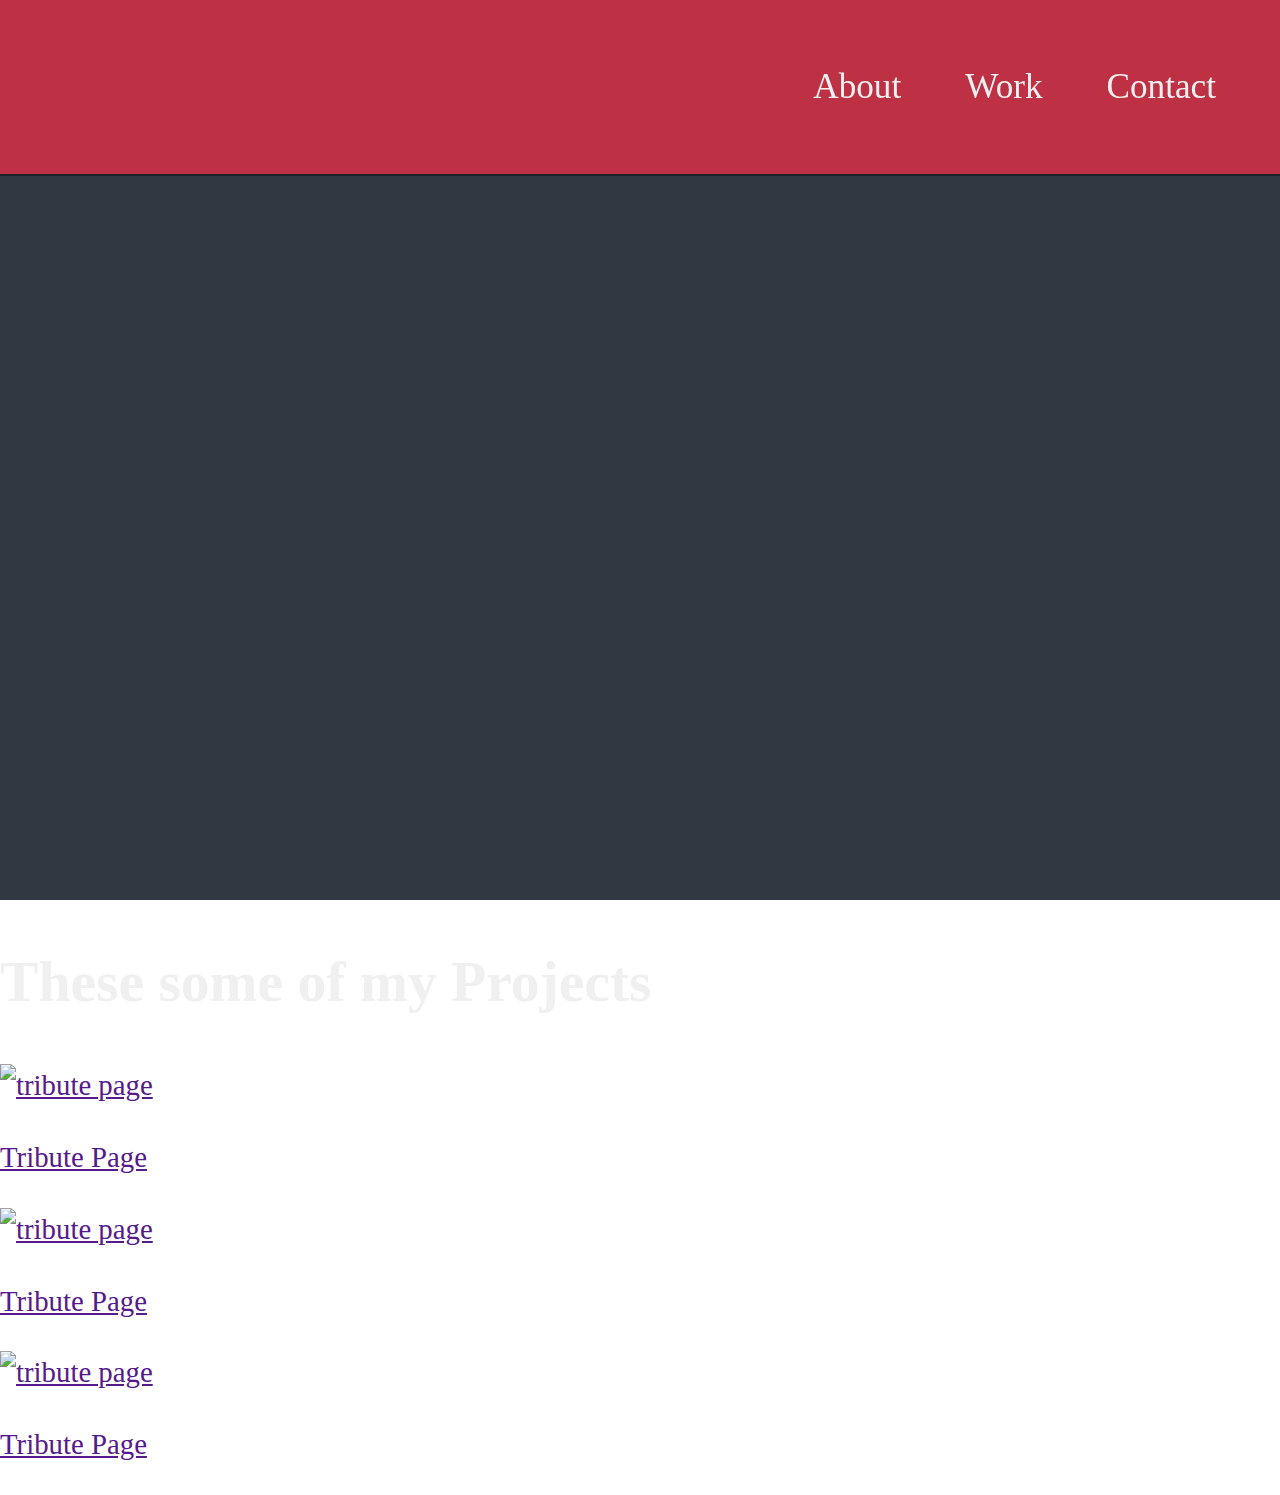
==== portfolio-fcc/index.html @ e5ad9b96 "Complete 5 user stories for freecodecamp portfolio task" ====
<!DOCTYPE html>
<html lang="en">
<head>
    <meta charset="UTF-8">
    <meta http-equiv="X-UA-Compatible" content="IE=edge">
    <meta name="viewport" content="width=device-width, initial-scale=1.0">
    <link rel="stylesheet" href="./index.css">
    <title>Document</title>
</head>
<body>
    <navbar>
        <ul>
          <li><a href="#welcome-section">About</a</li>
          <li><a href="#projects">Work</a></li>
          <li><a href="#contact">Contact</a></li>
        </ul>
      </navbar>
      <section id="welcome-section">
        <h1>Hey! I am Tambe Salome</h1>
        <p>a web developer</p>
      </section>
      <section id="projects">
        <h1>These some of my Projects</h1>
        <div>
          <a href="" class="project">
            <img src="https://cdn.freecodecamp.org/testable-projects-fcc/images/tribute.jpg" alt="tribute page">
            <p>Tribute Page</p>
          </a>
          <a href="" class="project">
            <img src="https://cdn.freecodecamp.org/testable-projects-fcc/images/tribute.jpg" alt="tribute page">
            <p>Tribute Page</p>
          </a>
          <a href="" class="project">
            <img src="https://cdn.freecodecamp.org/testable-projects-fcc/images/tribute.jpg" alt="tribute page">
            <p>Tribute Page</p>
          </a>
        </div>
      </section>
      <footer id="contact">
        
      </footer>      
</body>
</html>
---- portfolio-fcc/index.css ----
:root {
    --main-red: #be3144;
    --main-grey: #303841;
    --main-white: #f0f0f0;
  }
  
  * {
    font-family: 'Poppins', 'sans-serif';
  }
  
  body {
    font-size: 1.8rem;
    font-weight: 400;
    line-height: 1.5;
    color: var(--main-white);
    margin: 0;
  }
  
  /* Navbar styles */
  
  navbar {
    margin: 0;
    display: flex;
    position: fixed;
    z-index: 10;
    justify-content: flex-end;
    background-color: var(--main-red);
    box-shadow: 0 2px 0 rgb(0 0 0 / 40%);
    top: 0;
    left: 0;
    width: 100%;
  }
  navbar ul {
    display: flex;
    list-style-type: none;
    margin-right: 2rem;
  }
  navbar ul li a{
    display: block;
    font-size: 2.2rem;
    text-decoration: none;
    color: var(--main-white);
    padding: 2rem;
  }
  
  #welcome-section {
    background-color: var(--main-grey);
    margin: 0;
    height: 100vh;
  }
  
  #welcome-section h1 {
    margin: 0 auto;
  }
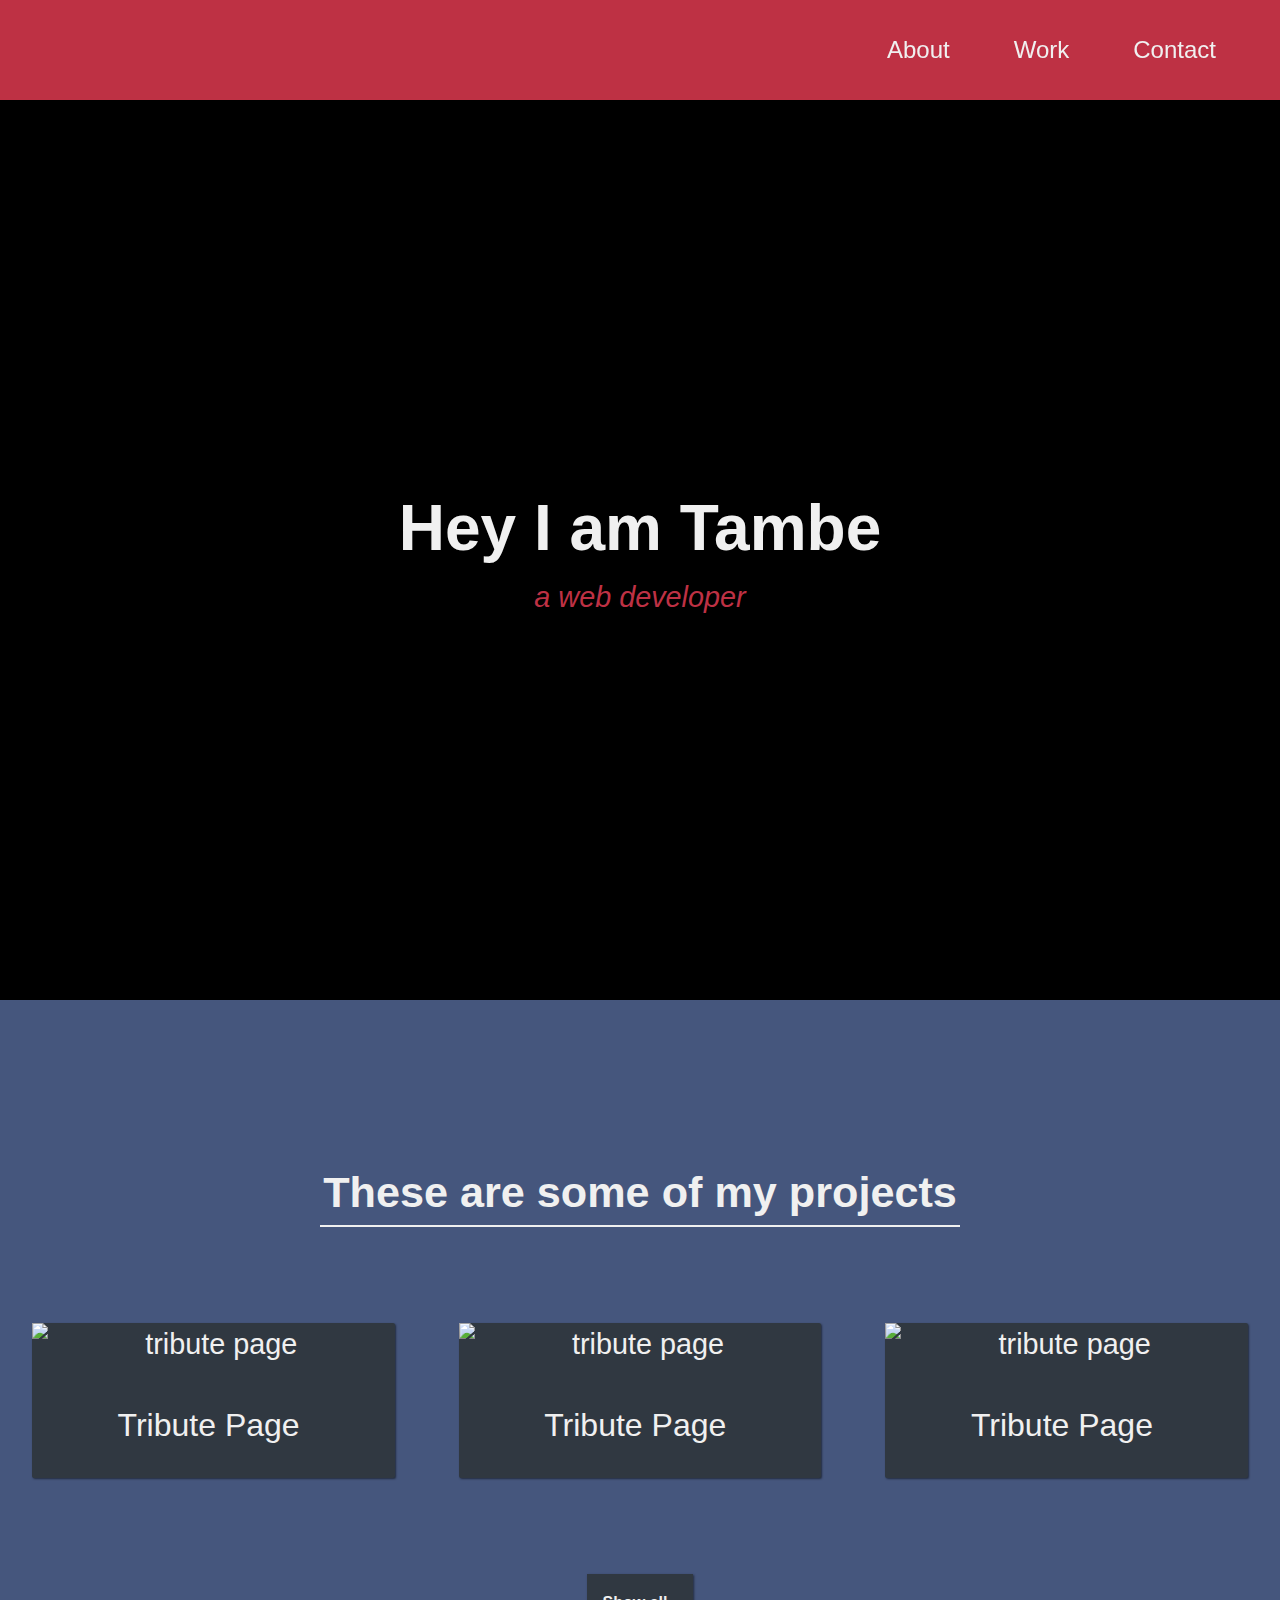
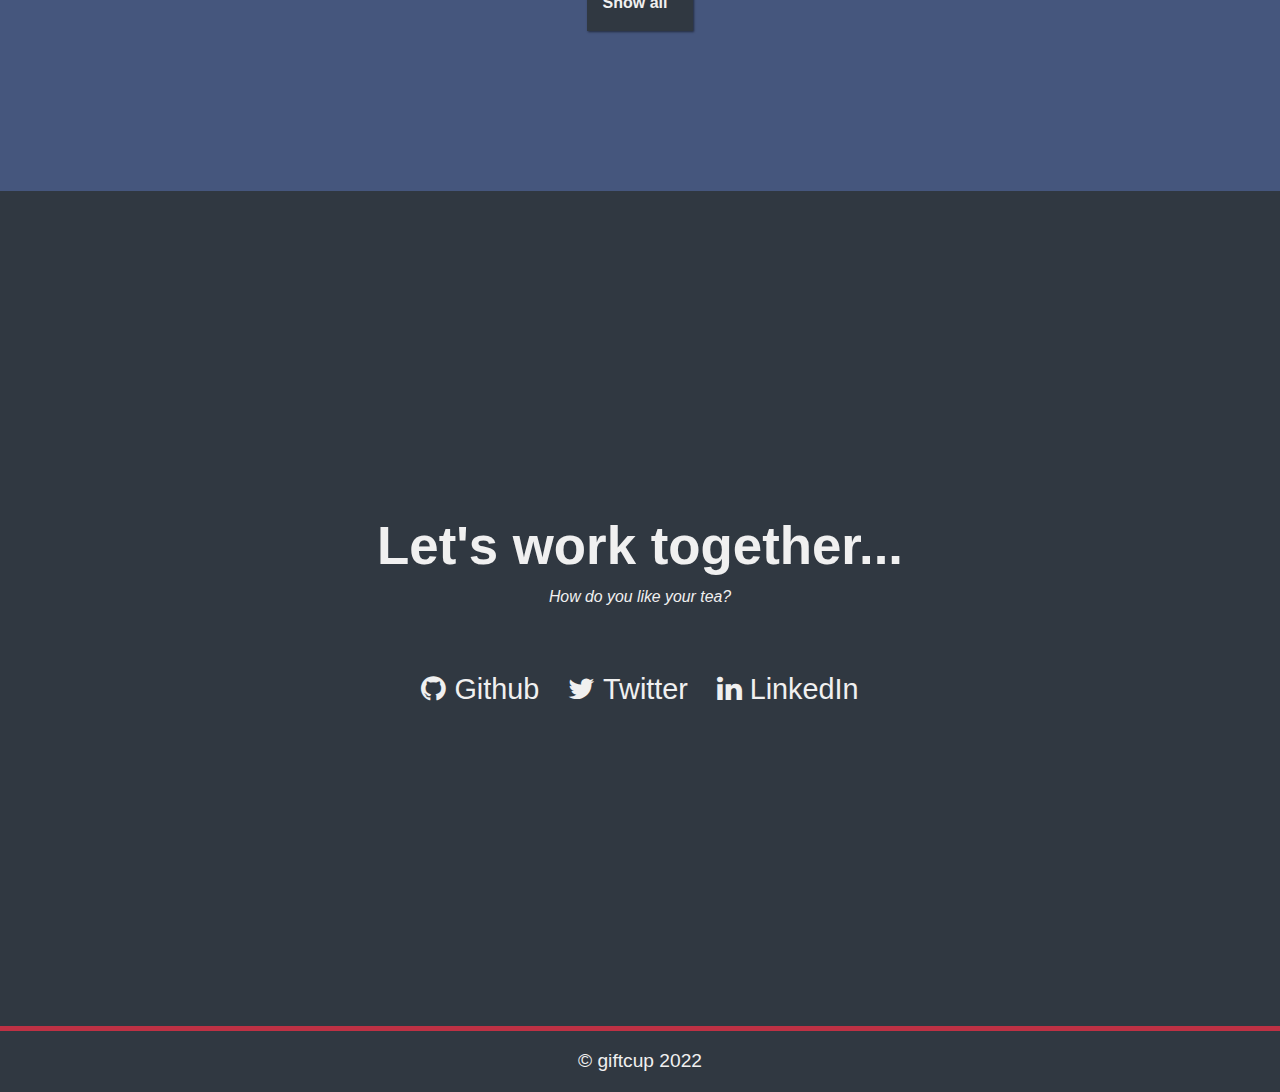
==== commit 78f10be0: "add styling and content to portfolio" ====
--- a/portfolio-fcc/index.html
+++ b/portfolio-fcc/index.html
@@ -4,6 +4,7 @@
     <meta charset="UTF-8">
     <meta http-equiv="X-UA-Compatible" content="IE=edge">
     <meta name="viewport" content="width=device-width, initial-scale=1.0">
+    <link rel="stylesheet" href="https://cdnjs.cloudflare.com/ajax/libs/font-awesome/4.7.0/css/font-awesome.min.css">
     <link rel="stylesheet" href="./index.css">
     <title>Document</title>
 </head>
@@ -16,28 +17,54 @@
         </ul>
       </navbar>
       <section id="welcome-section">
-        <h1>Hey! I am Tambe Salome</h1>
+        <h1>Hey I am Tambe</h1>
         <p>a web developer</p>
       </section>
       <section id="projects">
-        <h1>These some of my Projects</h1>
+        <h2>These are some of my projects</h2>
         <div>
           <a href="" class="project">
             <img src="https://cdn.freecodecamp.org/testable-projects-fcc/images/tribute.jpg" alt="tribute page">
-            <p>Tribute Page</p>
+            <p>
+              <span class="code"> &lt; </span>
+              Tribute Page
+              <span class="code"> /&gt; </span>
+            </p>
           </a>
           <a href="" class="project">
             <img src="https://cdn.freecodecamp.org/testable-projects-fcc/images/tribute.jpg" alt="tribute page">
-            <p>Tribute Page</p>
+            <p>
+              <span class="code"> &lt; </span>
+              Tribute Page
+              <span class="code"> /&gt; </span>
+            </p>
           </a>
           <a href="" class="project">
             <img src="https://cdn.freecodecamp.org/testable-projects-fcc/images/tribute.jpg" alt="tribute page">
-            <p>Tribute Page</p>
+            <p>
+              <span class="code"> &lt; </span>
+              Tribute Page
+              <span class="code"> /&gt; </span>
+            </p>
           </a>
         </div>
+        <a href="https://github.com/giftcup" target="_blank" id="more">
+          Show all  <i class="fa-solid fa-greater-than"></i>
+        </a>
       </section>
-      <footer id="contact">
-        
+      <section id="contact">
+        <div class="contact-section-header">
+          <h1>Let's work together...</h1>
+          <p>How do you like your tea?</p>
+        </div>
+        <div id="socials">
+          <p><i class="fa-brands fa-github"></i> Github</p>
+          <p><i class="fa-brands fa-twitter"></i> Twitter</p>
+          <p><i class="fa-brands fa-linkedin"></i> LinkedIn</p>
+        </div>
+      </section>
+      <footer>
+        <p>&copy; giftcup 2022</p>
       </footer>      
 </body>
 </html>--- a/portfolio-fcc/index.css
+++ b/portfolio-fcc/index.css
@@ -2,18 +2,36 @@
     --main-red: #be3144;
     --main-grey: #303841;
     --main-white: #f0f0f0;
-  }
-  
-  * {
-    font-family: 'Poppins', 'sans-serif';
+    --main-blue: #45567d;
   }
   
   body {
+    box-sizing: border-box;
     font-size: 1.8rem;
     font-weight: 400;
     line-height: 1.5;
     color: var(--main-white);
     margin: 0;
+    font-family: 'Poppins' , Helvetica, Arial, Sans-Serif;
+  }
+
+  * {
+    margin: 0;
+    padding: 0;
+  }
+
+  h1 {
+    font-size: 4rem;
+  }
+
+  a {
+    text-decoration: none;
+    color: var(--main-white);
+  }
+
+  i {
+    font-family: 'FontAwesome' !important;
+    font-style: normal;
   }
   
   /* Navbar styles */
@@ -24,32 +42,157 @@
     position: fixed;
     z-index: 10;
     justify-content: flex-end;
+    align-items: center;
     background-color: var(--main-red);
     box-shadow: 0 2px 0 rgb(0 0 0 / 40%);
     top: 0;
     left: 0;
     width: 100%;
+    height: 100px;
   }
+  
   navbar ul {
     display: flex;
     list-style-type: none;
     margin-right: 2rem;
   }
+
   navbar ul li a{
     display: block;
-    font-size: 2.2rem;
-    text-decoration: none;
-    color: var(--main-white);
+    font-size: 1.5rem;
     padding: 2rem;
   }
   
   #welcome-section {
-    background-color: var(--main-grey);
+    background-color: #000;
+    margin-top: 100px;
+    font-size: 2rem;
+    height: 100vh;
+    width: 100vw;
+    display: flex;
+    flex-direction: column;
+    justify-content: center;
+    align-items: center;
+  }
+
+  #welcome-section p {
+    color: var(--main-red);
     margin: 0;
-    height: 100vh;
+    font-size: 1.8rem;
+    font-style: italic;
+    font-weight: normal;
+  }
+
+  #projects {
+    background-color: var(--main-blue);
+    padding: 10rem 2rem;
+    text-align: center;
+  }
+
+  #projects h2 {
+    max-width: 640px;
+    margin: 0 auto 6rem auto;
+    border-bottom: 2px solid var(--main-white);
   }
   
-  #welcome-section h1 {
+  #projects div {
+    display: grid;
+    grid-gap: 4rem;
+    width: 100%;
+    grid-template-columns: repeat(auto-fit, minmax(320px, 1fr));
+    max-width: 1280px;
     margin: 0 auto;
+    margin-bottom: 6rem;
   }
-  +
+  .project {
+    border-radius: 2px;
+    background-color: var(--main-grey);
+    box-shadow: 1px 1px 2px rgb(0 0 0 / 50%);
+  }
+
+  .project p {
+    margin: 0;
+    text-align: center;
+    padding: 2rem 0.5rem;
+    font-size: 2rem;
+  }
+
+  .project img {
+    display: block;
+    height: calc(100% - 6.8rem);
+    width: 100%;
+    object-fit: cover;
+  }
+
+  .code {
+    color: var(--main-grey);
+    transition: color 0.5s ease-out;
+  }
+
+  .project:hover .code {
+    color:  #ff7f50;
+  }
+
+#more {
+  display: inline-block;
+  width: max-content;
+  font-size: 1rem;
+  background-color: var(--main-grey);
+  padding: 1rem;
+  box-shadow: 1px 1px 2px rgb(0 0 0 / 50%);
+  font-weight: bold;
+  transition: background-color 0.3s ease-out ;
+} 
+
+#more:hover {
+  background-color: var(--main-red);
+}
+
+#more:hover > i {
+  transform: translateX(20px);
+}
+
+#more > i {
+  margin-left: 10px;
+  transform: translateX(0);
+  transition: transform 0.3s ease-out;
+}
+
+#contact {
+  display: flex;
+  justify-content: center;
+  align-items: center;
+  text-align: center;
+  flex-direction: column;
+  width: 100vw;
+  height: 80vh;
+  background-color: var(--main-grey);
+  padding: 2em 0;
+  border-bottom: 5px solid var(--main-red);
+}
+
+.contact-section-header h1 {
+  font-size: 3.3rem;
+}
+
+.contact-section-header p {
+  font-size: 0.99rem;
+  font-style: italic;
+}
+
+#socials {
+  display: flex;
+  justify-content: center;
+  margin-top: 2em;
+  gap: 1em;
+}
+
+footer {
+  background-color: var(--main-grey);
+  display: flex;
+  align-items: center;
+  justify-content: center;
+  font-size: 1.2rem;
+  padding: 1rem 0;
+}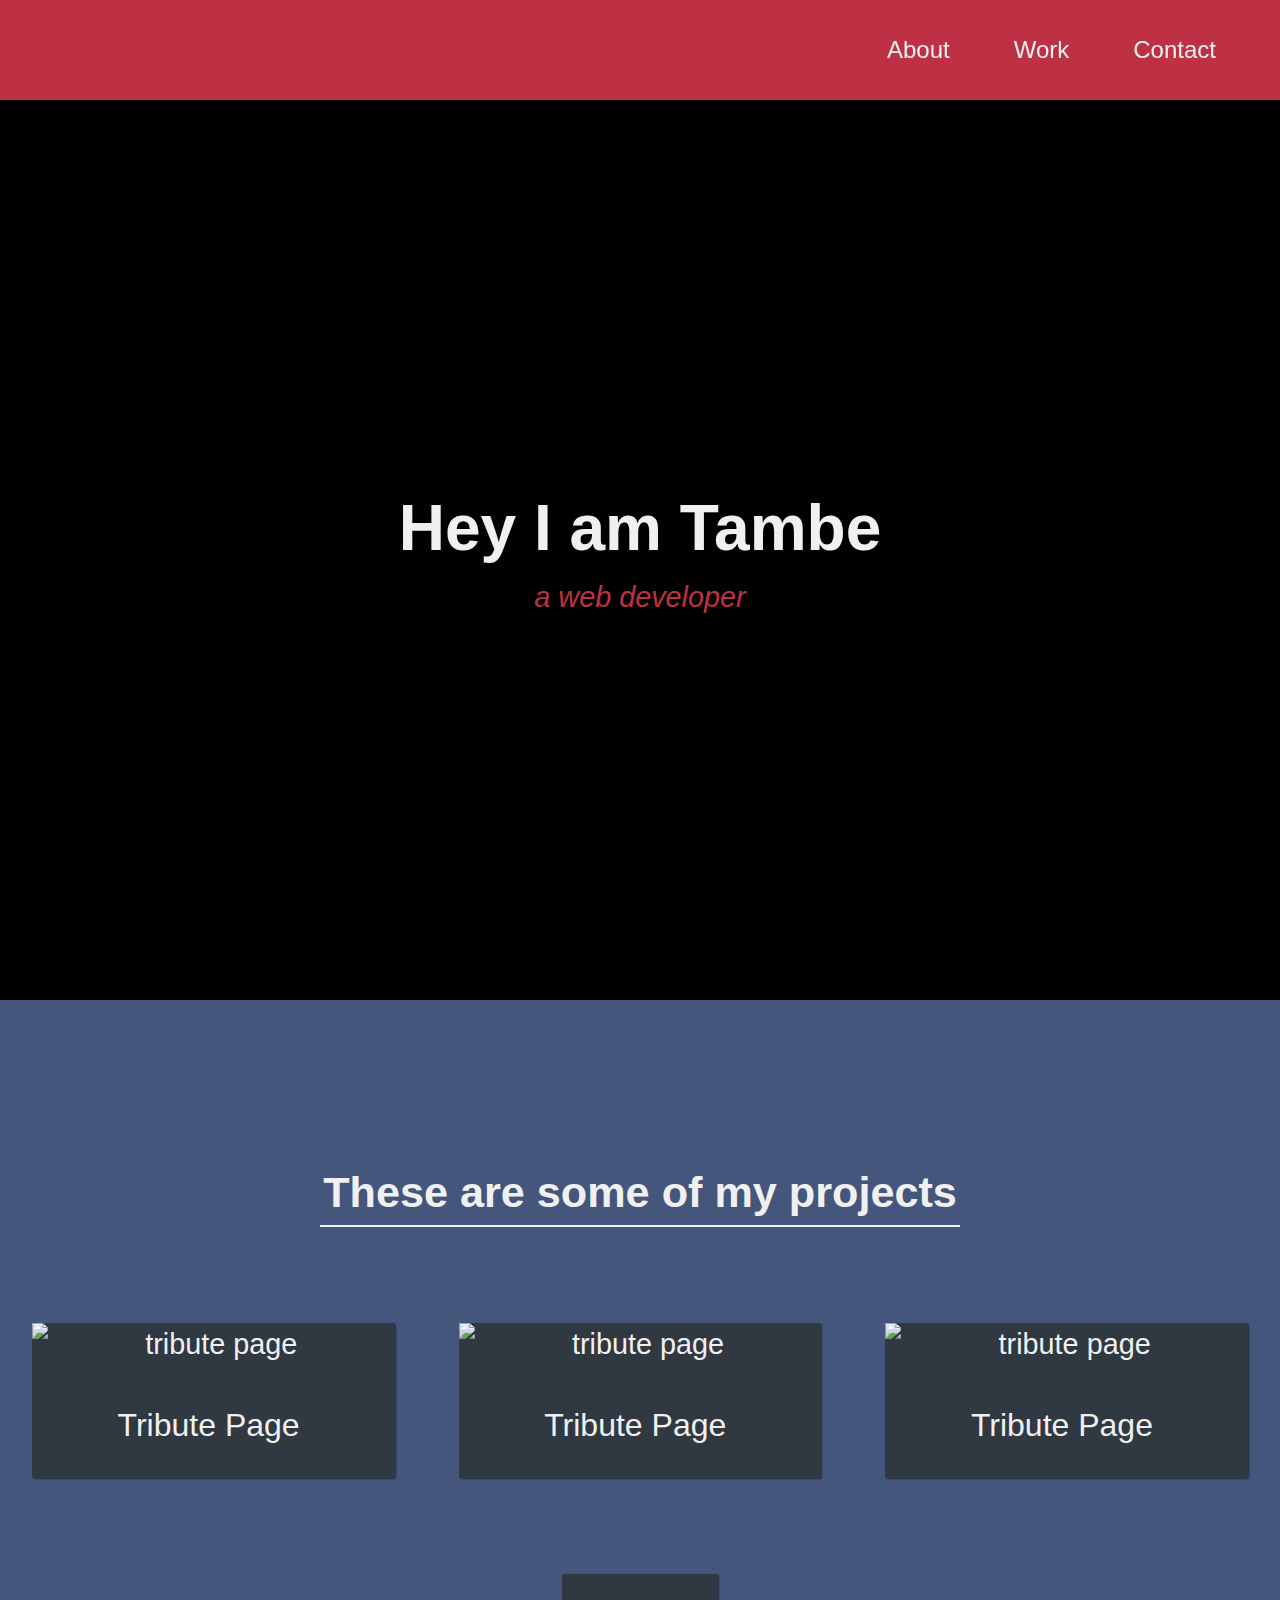
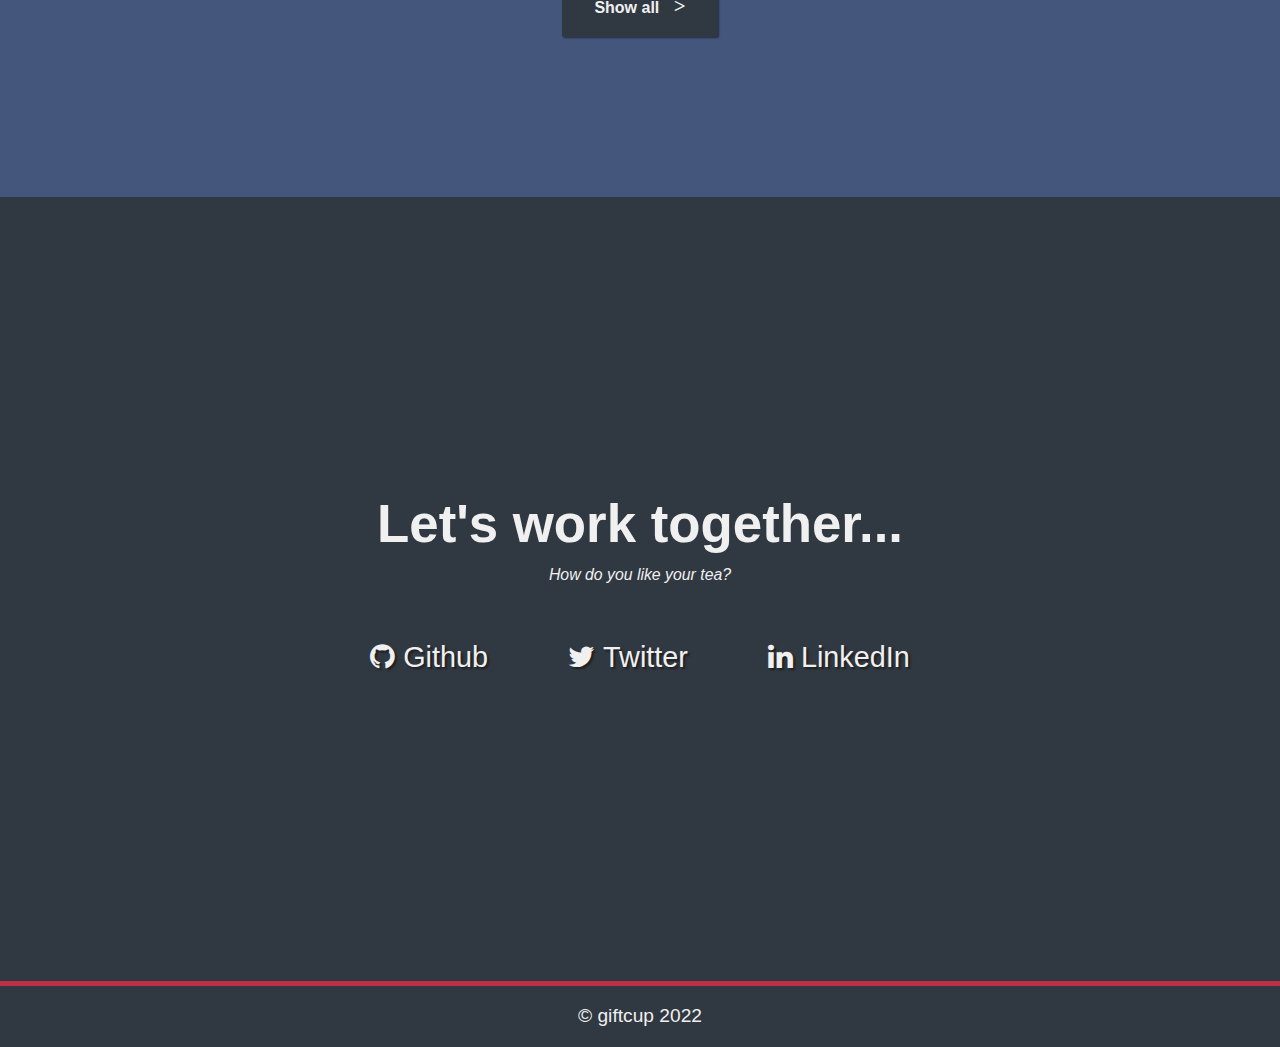
==== commit f1436639: "Add animations and media queries" ====
--- a/portfolio-fcc/index.html
+++ b/portfolio-fcc/index.html
@@ -48,8 +48,8 @@
             </p>
           </a>
         </div>
-        <a href="https://github.com/giftcup" target="_blank" id="more">
-          Show all  <i class="fa-solid fa-greater-than"></i>
+        <a href="https://github.com/giftcup" target="_blank" class="btn btn-show-all" id="profile-link">
+          Show all  <i> &gt; </i>
         </a>
       </section>
       <section id="contact">
@@ -58,9 +58,15 @@
           <p>How do you like your tea?</p>
         </div>
         <div id="socials">
-          <p><i class="fa-brands fa-github"></i> Github</p>
-          <p><i class="fa-brands fa-twitter"></i> Twitter</p>
-          <p><i class="fa-brands fa-linkedin"></i> LinkedIn</p>
+          <a href="https://github.com/giftcup" class="btn social-link">
+            <i class="fa-brands fa-github"></i> Github
+          </a>
+          <a href="https://twitter.com/salometambe" class="btn social-link">
+            <i class="fa-brands fa-twitter"></i> Twitter
+          </a>
+          <a href="https://www.linkedin.com/in/tambe-salome" class="btn social-link">
+            <i class="fa-brands fa-linkedin"></i> LinkedIn
+          </a>
         </div>
       </section>
       <footer>
--- a/portfolio-fcc/index.css
+++ b/portfolio-fcc/index.css
@@ -1,160 +1,183 @@
 :root {
-    --main-red: #be3144;
-    --main-grey: #303841;
-    --main-white: #f0f0f0;
-    --main-blue: #45567d;
-  }
-  
-  body {
-    box-sizing: border-box;
-    font-size: 1.8rem;
-    font-weight: 400;
-    line-height: 1.5;
-    color: var(--main-white);
-    margin: 0;
-    font-family: 'Poppins' , Helvetica, Arial, Sans-Serif;
-  }
-
-  * {
-    margin: 0;
-    padding: 0;
-  }
-
-  h1 {
-    font-size: 4rem;
-  }
-
-  a {
-    text-decoration: none;
-    color: var(--main-white);
-  }
-
-  i {
-    font-family: 'FontAwesome' !important;
-    font-style: normal;
-  }
-  
-  /* Navbar styles */
-  
+  --main-red: #be3144;
+  --main-grey: #303841;
+  --main-white: #f0f0f0;
+  --main-blue: #45567d;
+}
+
+body {
+  box-sizing: border-box;
+  font-size: 1.8rem;
+  font-weight: 400;
+  line-height: 1.5;
+  color: var(--main-white);
+  margin: 0;
+  font-family: 'Poppins' , Helvetica, Arial, Sans-Serif;
+}
+
+* {
+  margin: 0;
+  padding: 0;
+}
+
+h1 {
+  font-size: 4rem;
+}
+
+a {
+  text-decoration: none;
+  color: var(--main-white);
+}
+
+i {
+  font-family: 'FontAwesome' !important;
+  font-style: normal;
+}
+
+/* Navbar styles */
+
+navbar {
+  margin: 0;
+  display: flex;
+  position: fixed;
+  z-index: 10;
+  justify-content: flex-end;
+  align-items: center;
+  background-color: var(--main-red);
+  box-shadow: 0 2px 0 rgb(0 0 0 / 40%);
+  top: 0;
+  left: 0;
+  width: 100%;
+  height: 100px;
+}
+
+navbar ul {
+  display: flex;
+  list-style-type: none;
+  margin-right: 2rem;
+}
+
+navbar ul li a{
+  display: block;
+  font-size: 1.5rem;
+  padding: 2rem;
+}
+
+@media(max-width: 500px) {
   navbar {
-    margin: 0;
-    display: flex;
-    position: fixed;
-    z-index: 10;
-    justify-content: flex-end;
-    align-items: center;
-    background-color: var(--main-red);
-    box-shadow: 0 2px 0 rgb(0 0 0 / 40%);
-    top: 0;
-    left: 0;
-    width: 100%;
-    height: 100px;
-  }
-  
-  navbar ul {
-    display: flex;
-    list-style-type: none;
-    margin-right: 2rem;
-  }
-
-  navbar ul li a{
-    display: block;
-    font-size: 1.5rem;
-    padding: 2rem;
-  }
-  
-  #welcome-section {
-    background-color: #000;
-    margin-top: 100px;
-    font-size: 2rem;
-    height: 100vh;
-    width: 100vw;
-    display: flex;
-    flex-direction: column;
     justify-content: center;
     align-items: center;
   }
 
-  #welcome-section p {
-    color: var(--main-red);
-    margin: 0;
-    font-size: 1.8rem;
-    font-style: italic;
-    font-weight: normal;
+  navbar ul li a{
+    padding: 1rem;
   }
-
-  #projects {
-    background-color: var(--main-blue);
-    padding: 10rem 2rem;
+}
+
+#welcome-section {
+  background-color: #000;
+  margin-top: 100px;
+  font-size: 2rem;
+  height: 100vh;
+  width: 100vw;
+  display: flex;
+  flex-direction: column;
+  justify-content: center;
+  align-items: center;
+}
+
+#welcome-section p {
+  color: var(--main-red);
+  margin: 0;
+  font-size: 1.8rem;
+  font-style: italic;
+  font-weight: normal;
+}
+
+@media(max-width: 500px) {
+  #welcome-section {
     text-align: center;
-  }
-
-  #projects h2 {
-    max-width: 640px;
-    margin: 0 auto 6rem auto;
-    border-bottom: 2px solid var(--main-white);
-  }
-  
-  #projects div {
-    display: grid;
-    grid-gap: 4rem;
-    width: 100%;
-    grid-template-columns: repeat(auto-fit, minmax(320px, 1fr));
-    max-width: 1280px;
-    margin: 0 auto;
-    margin-bottom: 6rem;
-  }
-
-  .project {
-    border-radius: 2px;
-    background-color: var(--main-grey);
-    box-shadow: 1px 1px 2px rgb(0 0 0 / 50%);
-  }
-
-  .project p {
-    margin: 0;
-    text-align: center;
-    padding: 2rem 0.5rem;
-    font-size: 2rem;
-  }
-
-  .project img {
-    display: block;
-    height: calc(100% - 6.8rem);
-    width: 100%;
-    object-fit: cover;
-  }
-
-  .code {
-    color: var(--main-grey);
-    transition: color 0.5s ease-out;
-  }
-
-  .project:hover .code {
-    color:  #ff7f50;
-  }
-
-#more {
+  } 
+}
+
+#projects {
+  background-color: var(--main-blue);
+  padding: 10rem 2rem;
+  text-align: center;
+}
+
+#projects h2 {
+  max-width: 640px;
+  margin: 0 auto 6rem auto;
+  border-bottom: 2px solid var(--main-white);
+}
+
+#projects div {
+  display: grid;
+  grid-gap: 4rem;
+  width: 100%;
+  grid-template-columns: repeat(auto-fit, minmax(320px, 1fr));
+  max-width: 1280px;
+  margin: 0 auto;
+  margin-bottom: 6rem;
+}
+
+.project {
+  border-radius: 2px;
+  background-color: var(--main-grey);
+  box-shadow: 1px 1px 2px rgb(0 0 0 / 50%);
+}
+
+.project p {
+  margin: 0;
+  text-align: center;
+  padding: 2rem 0.5rem;
+  font-size: 2rem;
+}
+
+.project img {
+  display: block;
+  height: calc(100% - 6.8rem);
+  width: 100%;
+  object-fit: cover;
+}
+
+.code {
+  color: var(--main-grey);
+  transition: color 0.5s ease-out;
+}
+
+.project:hover .code {
+  color:  #ff7f50;
+}
+
+.btn {
   display: inline-block;
-  width: max-content;
+  padding: 1rem 2rem;
+  border-radius: 2px;
+}
+
+.btn-show-all {
+  font-weight: bold;
+  background-color: var(--main-grey);
   font-size: 1rem;
-  background-color: var(--main-grey);
-  padding: 1rem;
   box-shadow: 1px 1px 2px rgb(0 0 0 / 50%);
   font-weight: bold;
   transition: background-color 0.3s ease-out ;
 } 
 
-#more:hover {
+.btn-show-all:hover {
   background-color: var(--main-red);
 }
 
-#more:hover > i {
-  transform: translateX(20px);
-}
-
-#more > i {
+.btn-show-all:hover > i {
+  transform: translateX(16px);
+}
+
+.btn-show-all > i {
+  display: inline-block;
   margin-left: 10px;
+  font-size: 1.3rem;
   transform: translateX(0);
   transition: transform 0.3s ease-out;
 }
@@ -165,10 +188,11 @@
   align-items: center;
   text-align: center;
   flex-direction: column;
+  flex-wrap: wrap;
   width: 100vw;
   height: 80vh;
   background-color: var(--main-grey);
-  padding: 2em 0;
+  padding: 2rem 0;
   border-bottom: 5px solid var(--main-red);
 }
 
@@ -183,9 +207,20 @@
 
 #socials {
   display: flex;
-  justify-content: center;
-  margin-top: 2em;
-  gap: 1em;
+  flex-wrap: wrap;
+  justify-content: center;
+  margin-top: 2rem;
+  gap: 1rem;
+}
+
+.social-link {
+  transform: translateY(0);
+  text-shadow: 2px 2px 2px #1f1f1f;
+  transition: transform 0.3s ease-out;
+}
+
+.social-link:hover {
+  transform: translateY(1rem);
 }
 
 footer {
